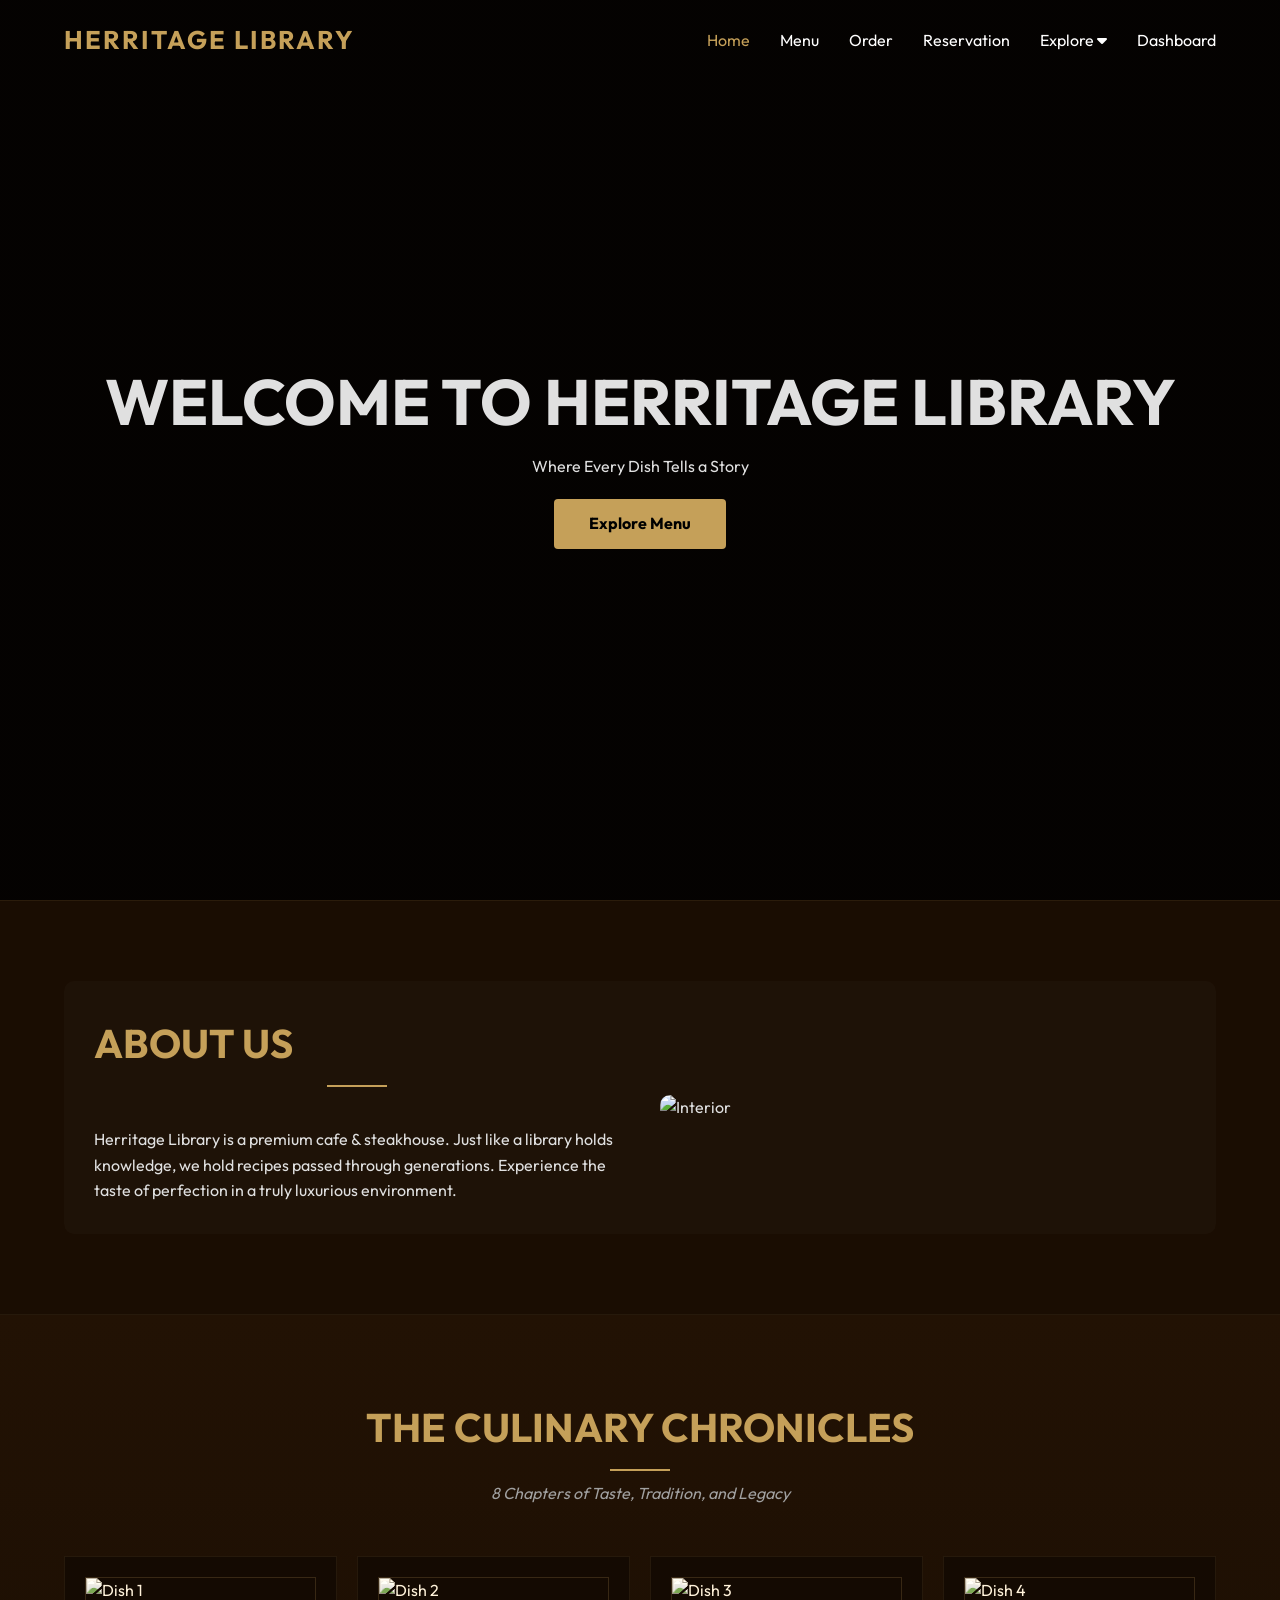
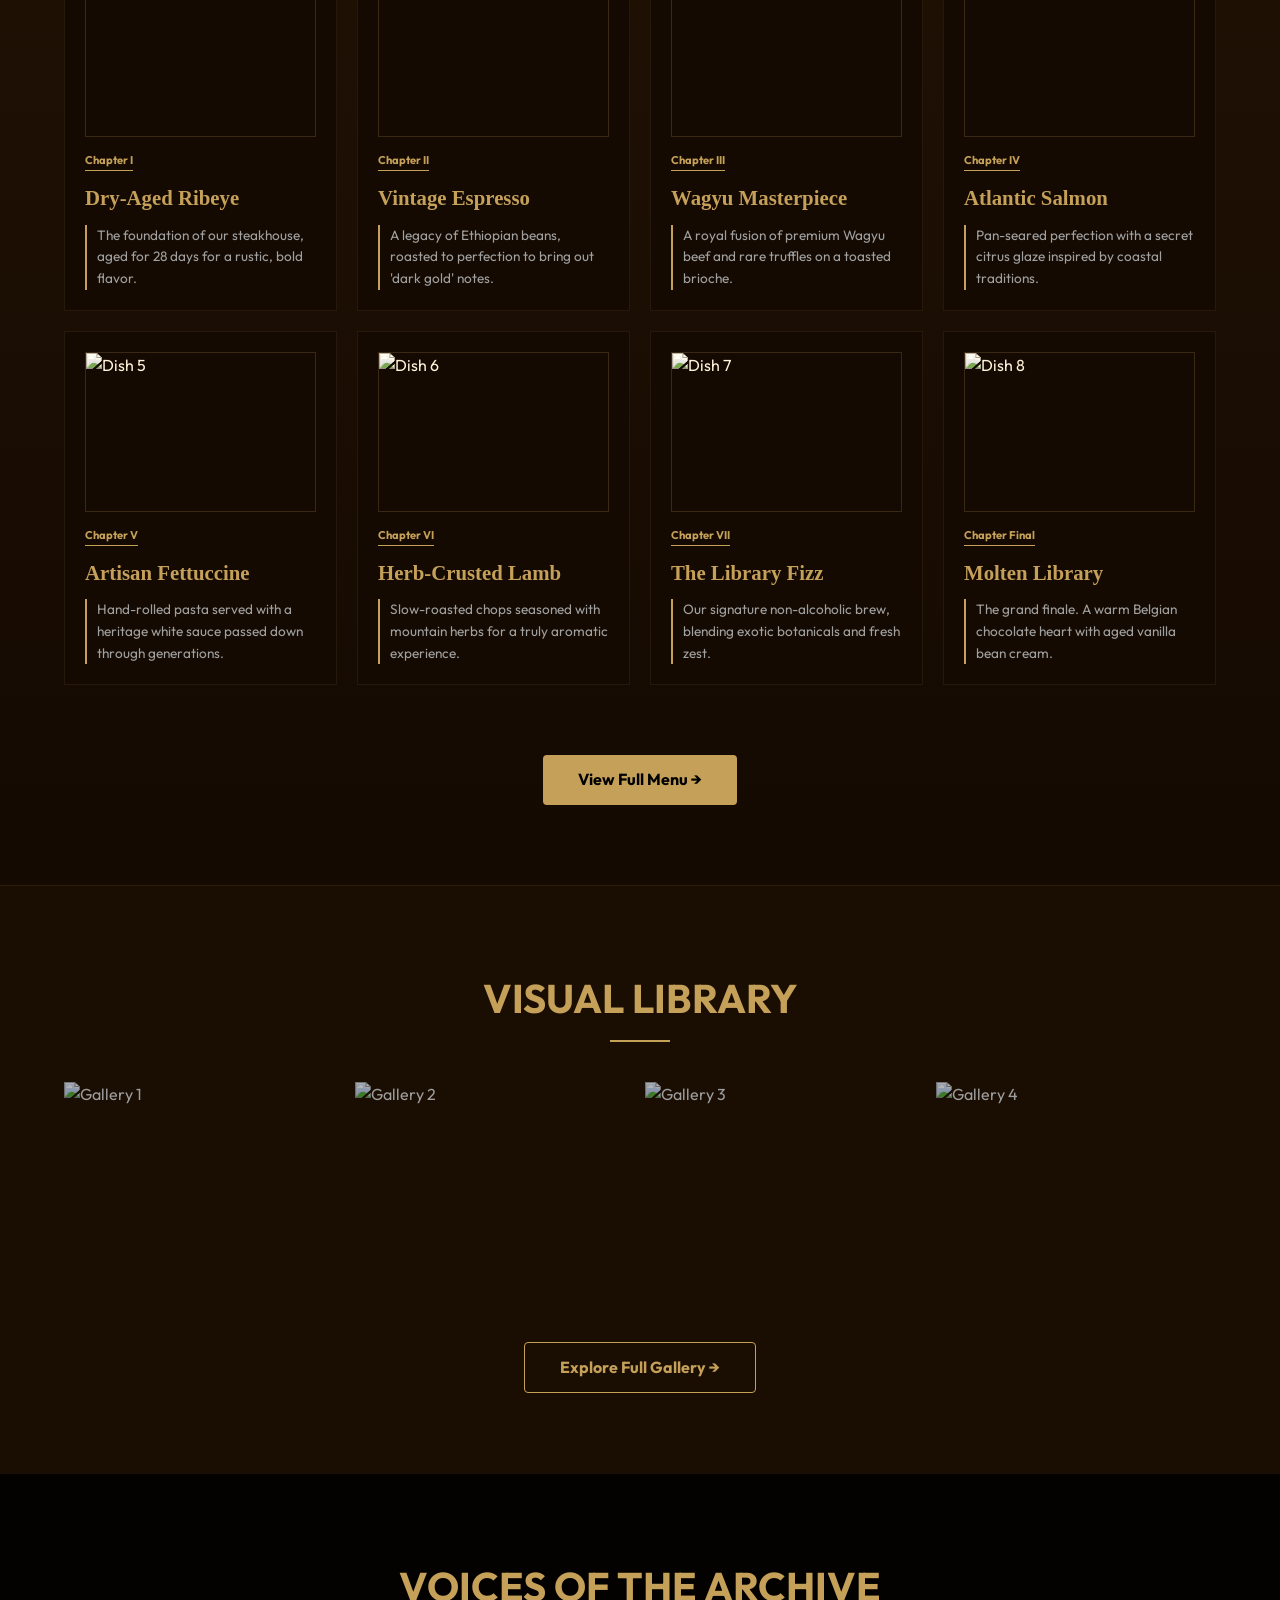
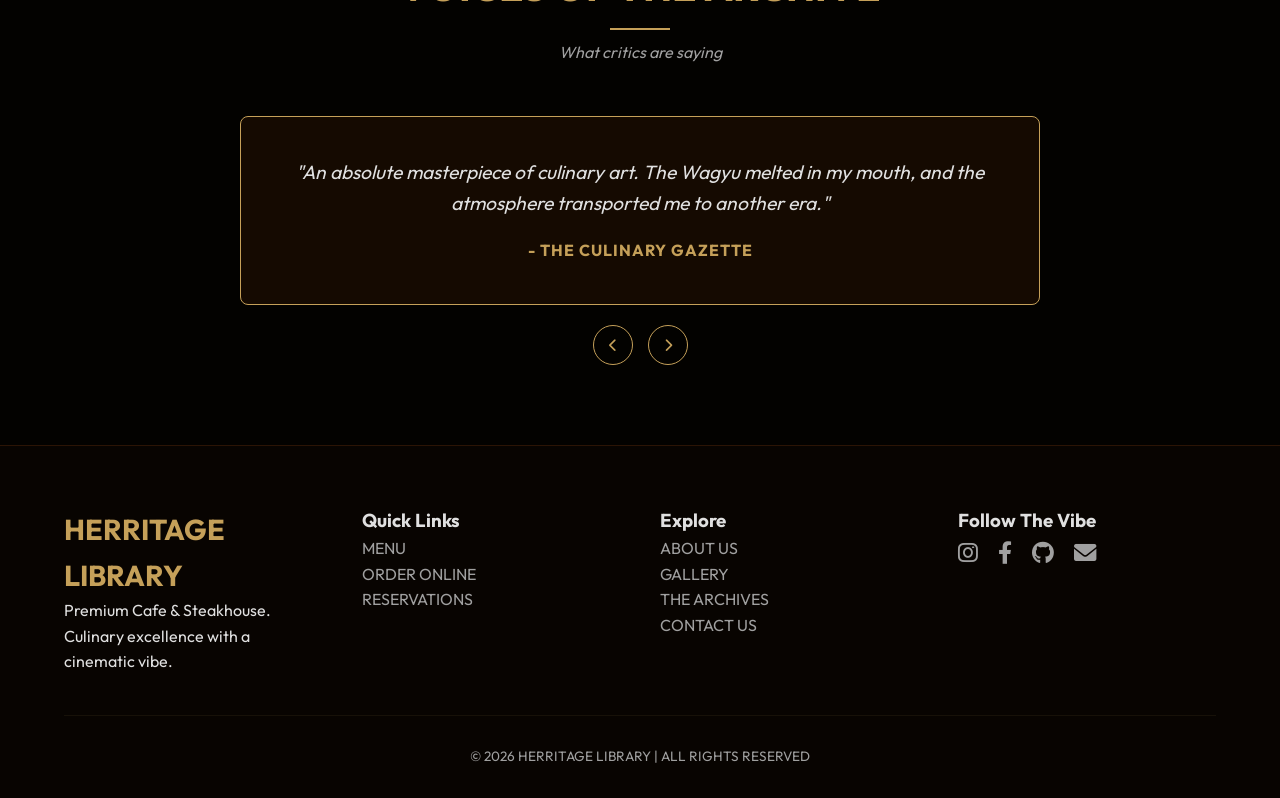
==== index.html @ 9e013ff1 "heritage website" ====
<!DOCTYPE html>
<html lang="en">

<head>
  <meta charset="UTF-8">
  <meta name="viewport" content="width=device-width, initial-scale=1.0">
  <title>Herritage Library | The Culinary Chronicles</title>
  <link rel="stylesheet" href="https://cdnjs.cloudflare.com/ajax/libs/font-awesome/6.0.0/css/all.min.css">
  <link rel="stylesheet" href="style.css">
</head>

<body>

  <nav class="navbar">
    <a href="index.html" class="logo">HERRITAGE LIBRARY</a>
    <div class="nav-links" id="navLinks">
      <ul>
        <li><a href="index.html" style="color: #C5A059;">Home</a></li>
        <li><a href="menu.html">Menu</a></li>
        <li><a href="order.html">Order</a></li>
        <li><a href="reservation.html">Reservation</a></li>
        <li class="dropdown">
          <a href="javascript:void(0)" class="dropbtn">Explore <i class="fas fa-caret-down"></i></a>
          <div class="dropdown-content">
            <a href="about.html">About Us</a>
            <a href="gallery.html">Gallery</a>
            <a href="blog.html">Blog</a>
            <a href="contact.html">Contact</a>
          </div>
        </li>
        <li><a href="signin.html">Dashboard</a></li>
      </ul>
    </div>
    <img src="images/btn.png" alt="menu" class="menu-hamburger" onclick="toggleMenu()">
  </nav>

  <header>
    <div class="hero-content">
      <h1>Welcome to Herritage Library</h1>
      <p>Where Every Dish Tells a Story</p>
      <a href="menu.html" class="btn">Explore Menu</a>
    </div>
  </header>

  <section class="about animate-on-scroll">
    <div class="about-container">
      <div class="about-text">
        <h2 class="section-title" style="text-align: left;">About Us</h2>
        <p>Herritage Library is a premium cafe & steakhouse. Just like a library holds knowledge, we hold recipes passed
          through generations. Experience the taste of perfection in a truly luxurious environment.</p>
      </div>
      <div class="about-img">
        <img src="images/restaurent.jpg" alt="Interior">
      </div>
    </div>
  </section>

  <section class="chapters animate-on-scroll">
    <h2 class="section-title">The Culinary Chronicles</h2>
    <p class="section-subtitle">8 Chapters of Taste, Tradition, and Legacy</p>

    <div class="chapter-container">
      <div class="chapter" onclick="window.location.href='order.html'">
        <div class="chapter-img"><img src="images/steak1.jpg" alt="Dish 1"></div>
        <div class="chapter-badge">Chapter I</div>
        <h4>Dry-Aged Ribeye</h4>
        <p class="history-text">The foundation of our steakhouse, aged for 28 days for a rustic, bold flavor.</p>
      </div>

      <div class="chapter" onclick="window.location.href='order.html'">
        <div class="chapter-img"><img src="images/coffee.jpg" alt="Dish 2"></div>
        <div class="chapter-badge">Chapter II</div>
        <h4>Vintage Espresso</h4>
        <p class="history-text">A legacy of Ethiopian beans, roasted to perfection to bring out 'dark gold' notes.</p>
      </div>

      <div class="chapter" onclick="window.location.href='order.html'">
        <div class="chapter-img"><img src="images/burger.jpg" alt="Dish 3"></div>
        <div class="chapter-badge">Chapter III</div>
        <h4>Wagyu Masterpiece</h4>
        <p class="history-text">A royal fusion of premium Wagyu beef and rare truffles on a toasted brioche.</p>
      </div>

      <div class="chapter" onclick="window.location.href='order.html'">
        <div class="chapter-img"><img src="images/seafood.jpg" alt="Dish 4"></div>
        <div class="chapter-badge">Chapter IV</div>
        <h4>Atlantic Salmon</h4>
        <p class="history-text">Pan-seared perfection with a secret citrus glaze inspired by coastal traditions.</p>
      </div>

      <div class="chapter" onclick="window.location.href='order.html'">
        <div class="chapter-img"><img src="images/pasta.jpg" alt="Dish 5"></div>
        <div class="chapter-badge">Chapter V</div>
        <h4>Artisan Fettuccine</h4>
        <p class="history-text">Hand-rolled pasta served with a heritage white sauce passed down through generations.
        </p>
      </div>

      <div class="chapter" onclick="window.location.href='order.html'">
        <div class="chapter-img"><img src="images/lamb.jpg" alt="Dish 6"></div>
        <div class="chapter-badge">Chapter VI</div>
        <h4>Herb-Crusted Lamb</h4>
        <p class="history-text">Slow-roasted chops seasoned with mountain herbs for a truly aromatic experience.</p>
      </div>

      <div class="chapter" onclick="window.location.href='order.html'">
        <div class="chapter-img"><img src="images/mocktail.jpg" alt="Dish 7"></div>
        <div class="chapter-badge">Chapter VII</div>
        <h4>The Library Fizz</h4>
        <p class="history-text">Our signature non-alcoholic brew, blending exotic botanicals and fresh zest.</p>
      </div>

      <div class="chapter" onclick="window.location.href='order.html'">
        <div class="chapter-img"><img src="images/dessert.jpg" alt="Dish 8"></div>
        <div class="chapter-badge">Chapter Final</div>
        <h4>Molten Library</h4>
        <p class="history-text">The grand finale. A warm Belgian chocolate heart with aged vanilla bean cream.</p>
      </div>
    </div>
    <div style="text-align:center; margin-top: 50px;">
      <a href="menu.html" class="btn">View Full Menu &rarr;</a>
    </div>
  </section>

  <section class="gallery">
    <h2 class="section-title">Visual Library</h2>
    <div class="gallery-box">
      <img src="images/steak1.jpg" alt="Gallery 1">
      <img src="images/coffee.jpg" alt="Gallery 2">
      <img src="images/burger.jpg" alt="Gallery 3">
      <img src="images/restaurent.jpg" alt="Gallery 4">
    </div>
    <div style="text-align:center; margin-top: 40px;">
      <a href="gallery.html" class="btn"
        style="background: transparent; border: 1px solid var(--accent-gold); color: var(--accent-gold);">Explore Full
        Gallery &rarr;</a>
    </div>
  </section>

  <section class="testimonials animate-on-scroll">
    <h2 class="section-title">Voices of the Archive</h2>
    <p class="section-subtitle">What critics are saying</p>

    <div class="testimonial-container">
      <div class="testimonial-slide active">
        <p class="testimonial-text">"An absolute masterpiece of culinary art. The Wagyu melted in my mouth, and the
          atmosphere transported me to another era."</p>
        <h4 class="testimonial-author">- The Culinary Gazette</h4>
      </div>
      <div class="testimonial-slide">
        <p class="testimonial-text">"Herritage Library isn't just a restaurant; it's a cinematic experience. The
          attention to detail in both food and design is unparalleled."</p>
        <h4 class="testimonial-author">- Gourmet Weekly</h4>
      </div>
      <div class="testimonial-slide">
        <p class="testimonial-text">"The Vintage Espresso is arguably the best roast I've had this decade. A must-visit
          for anyone who appreciates fine dining."</p>
        <h4 class="testimonial-author">- Coffee Connoisseurs</h4>
      </div>

      <div class="testimonial-controls">
        <button class="testimonial-btn" onclick="changeTestimonial(-1)"><i class="fas fa-chevron-left"></i></button>
        <button class="testimonial-btn" onclick="changeTestimonial(1)"><i class="fas fa-chevron-right"></i></button>
      </div>
    </div>
  </section>

  <footer class="main-footer animate-on-scroll">
    <div class="footer-container">
      <div class="footer-content">
        <div class="footer-section">
          <h2 class="footer-logo">HERRITAGE LIBRARY</h2>
          <p>Premium Cafe & Steakhouse. Culinary excellence with a cinematic vibe.</p>
        </div>
        <div class="footer-section footer-links">
          <h3>Quick Links</h3>
          <ul>
            <li><a href="menu.html">MENU</a></li>
            <li><a href="order.html">ORDER ONLINE</a></li>
            <li><a href="reservation.html">RESERVATIONS</a></li>
          </ul>
        </div>
        <div class="footer-section footer-links">
          <h3>Explore</h3>
          <ul>
            <li><a href="about.html">ABOUT US</a></li>
            <li><a href="gallery.html">GALLERY</a></li>
            <li><a href="blog.html">THE ARCHIVES</a></li>
            <li><a href="contact.html">CONTACT US</a></li>
          </ul>
        </div>
        <div class="footer-section footer-socials">
          <h3>Follow The Vibe</h3>
          <div class="social-icon-box">
            <a href="#" class="social-icon"><i class="fab fa-instagram"></i></a>
            <a href="#" class="social-icon"><i class="fab fa-facebook-f"></i></a>
            <a href="#" class="social-icon github"><i class="fab fa-github"></i></a>
            <a href="#" class="social-icon"><i class="fas fa-envelope"></i></a>
          </div>
        </div>
      </div>
      <div class="footer-bottom">
        <p>&copy; 2026 HERRITAGE LIBRARY | ALL RIGHTS RESERVED</p>
      </div>
    </div>
  </footer>

  <button id="scrollToTop" onclick="window.scrollTo({top:0,behavior:'smooth'})" title="Back to top"><i
      class="fas fa-chevron-up"></i></button>

</body>
<script src="animations.js"></script>
<script src="common.js"></script>
<script src="index.js"></script>

</html>
---- style.css ----
@import url('https://fonts.googleapis.com/css2?family=Outfit:wght@300;400;600;700&display=swap');

:root {
  --bg-dark: #0f0802;
  --bg-section: #1a0d02;
  --bg-section-alt: #221204;
  --bg-section-soft: #140a02;
  --accent-gold: #C5A059;
  --text-light: #e0e0e0;
  --text-muted: #a0a0a0;
}

* {
  margin: 0;
  padding: 0;
  box-sizing: border-box;
  text-decoration: none;
  list-style: none;
  -webkit-tap-highlight-color: transparent; /* Removes blue tap on mobile */
}

*:focus {
  outline: none; /* Removes blue border on click */
}

body {
  font-family: 'Outfit', 'Segoe UI', serif;
  background-color: var(--bg-dark);
  color: var(--text-light);
  overflow-x: hidden;
  line-height: 1.6;
  scroll-behavior: smooth;
}


.navbar {
  position: fixed;
  top: 0;
  width: 100%;
  padding: 20px 5%;
  display: flex;
  justify-content: space-between;
  align-items: center;
  z-index: 1000;
  transition: background 0.4s ease, padding 0.4s ease;
  background: transparent;
}

.navbar.scrolled {
  background: rgba(15, 8, 2, 0.97) !important;
  padding: 15px 5%;
  box-shadow: 0 2px 20px rgba(0,0,0,0.5);
}



.navbar .logo {
  font-size: 1.6rem;
  font-weight: bold;
  color: var(--accent-gold);
  letter-spacing: 2px;
}

.nav-links ul {
  display: flex;
}

.nav-links ul li {
  margin-left: 30px;
}

.nav-links ul li a {
  color: #fff;
  transition: 0.3s;
}

.nav-links ul li a:hover {
  color: var(--accent-gold);
}

.menu-hamburger {
  width: 35px;
  display: none;
  cursor: pointer;
  /* Image ko gold karne ke liye filter */
  filter: invert(72%) sepia(16%) saturate(1005%) hue-rotate(352deg) brightness(89%) contrast(83%);
}

.close-menu {
    display: none; /* Only shows on mobile */
    position: absolute;
    top: 30px;
    right: 30px;
    font-size: 2rem;
    color: var(--accent-gold);
    cursor: pointer;
}

@media (max-width: 700px) {
    .close-menu {
        display: block;
    }
}


header {
  height: 100vh;
  background: linear-gradient(rgba(0,0,0,0.7), rgba(0,0,0,0.7)), url('images/steakhouse.png');
  background-size: cover;
  background-position: center;
  display: flex;
  justify-content: center;
  align-items: center;
  text-align: center;
}

.hero-content h1 {
  font-size: clamp(2.5rem, 5vw, 4rem);
  text-transform: uppercase;
}

.btn {
  padding: 12px 35px;
  background: var(--accent-gold);
  color: #000;
  font-weight: bold;
  border-radius: 4px;
  transition: 0.3s;
  display: inline-block;
  margin-top: 20px;
}

.btn:hover {
  background: #d4b475;
  transform: translateY(-3px);
}


section {
  padding: 80px 5%;
  border-top: 1px solid rgba(197, 160, 89, 0.1);
}


.about {
  background: var(--bg-section);
}

.chapters {
  background: linear-gradient(to bottom, #221204, #140a02);
}

.gallery {
  background: var(--bg-section);
}


.section-title {
  font-size: 2.5rem;
  color: var(--accent-gold);
  text-align: center;
  text-transform: uppercase;
  margin-bottom: 40px;
  position: relative;
}

.section-title::after {
  content: "";
  width: 60px;
  height: 2px;
  background: var(--accent-gold);
  display: block;
  margin: 10px auto 0;
}

.section-subtitle {
  text-align: center;
  margin-top: -30px;
  margin-bottom: 50px;
  color: var(--text-muted);
  font-style: italic;
}


.about-container {
  display: flex;
  gap: 40px;
  align-items: center;
  background: rgba(255,255,255,0.02);
  padding: 30px;
  border-radius: 10px;
}

.about-text {
  flex: 1;
}

.about-img {
  flex: 1;
}

.about-img img {
  width: 100%;
  border-radius: 10px;
}


.chapter-container {
  display: grid;
  grid-template-columns: repeat(4, 1fr);
  gap: 20px;
}

.chapter {
  background: var(--bg-section-soft);
  padding: 20px;
  border: 1px solid rgba(197, 160, 89, 0.1);
  transition: 0.4s ease;
  display: flex;
  flex-direction: column;
  cursor: pointer;
}

.chapter:hover {
  border-color: var(--accent-gold);
  transform: translateY(-10px);
  background: #1a0d02;
}

.chapter-img {
  width: 100%;
  height: 160px;
  overflow: hidden;
  margin-bottom: 15px;
  border: 1px solid rgba(197, 160, 89, 0.2);
}

.chapter-img img {
  width: 100%;
  height: 100%;
  object-fit: cover;
  filter: sepia(40%);
  transition: 0.6s;
}

.chapter:hover .chapter-img img {
  filter: sepia(0%);
  transform: scale(1.1);
}

.chapter-badge {
  color: var(--accent-gold);
  font-size: 0.7rem;
  font-weight: bold;
  border-bottom: 1px solid var(--accent-gold);
  margin-bottom: 10px;
  align-self: flex-start;
}

.chapter h4 {
  font-size: 1.3rem;
  color: var(--accent-gold);
  margin-bottom: 10px;
  font-family: 'Georgia', serif;
}

.history-text {
  color: var(--text-muted);
  font-size: 0.85rem;
  line-height: 1.6;
  border-left: 2px solid var(--accent-gold);
  padding-left: 10px;
}


.gallery-box {
  display: grid;
  grid-template-columns: repeat(4, 1fr);
  gap: 10px;
}

.gallery-box img {
  width: 100%;
  height: 200px;
  object-fit: cover;
  filter: brightness(0.7);
  transition: 0.4s;
}

.gallery-box img:hover {
  filter: brightness(1);
  transform: scale(1.05);
}


.main-footer {
  background: #080401;
  padding: 60px 5% 30px;
  border-top: 1px solid #2b1405;
}

.footer-links ul li a {
  color: var(--text-muted) !important;
  transition: color 0.3s;
}

.footer-links ul li a:hover {
  color: var(--accent-gold) !important;
}

.footer-bottom p {
  color: var(--text-muted);
  font-size: 0.85rem;
  text-align: center;
  padding-top: 30px;
  border-top: 1px solid rgba(197, 160, 89, 0.08);
  margin-top: 40px;
}

/* Scroll to Top Button */
#scrollToTop {
  position: fixed;
  bottom: 35px;
  right: 35px;
  width: 48px;
  height: 48px;
  background: var(--accent-gold);
  color: #000;
  border: none;
  border-radius: 50%;
  font-size: 1.1rem;
  cursor: pointer;
  display: none;
  align-items: center;
  justify-content: center;
  z-index: 999;
  box-shadow: 0 4px 15px rgba(197, 160, 89, 0.4);
  transition: transform 0.3s, opacity 0.3s;
}

#scrollToTop:hover {
  transform: translateY(-4px);
  background: #d4b475;
}

.footer-content {
  display: grid;
  grid-template-columns: repeat(auto-fit, minmax(200px, 1fr));
  gap: 40px;
}

.footer-logo {
  color: var(--accent-gold);
  font-size: 1.8rem;
}

.social-icon-box {
  display: flex;
  gap: 20px;
}

.social-icon {
  color: var(--text-muted);
  font-size: 1.4rem;
  transition: 0.3s;
}

.social-icon:hover {
  color: #fff;
}


@media (max-width: 1100px) {
  .chapter-container {
    grid-template-columns: repeat(2, 1fr);
  }

  .gallery-box {
    grid-template-columns: repeat(2, 1fr);
  }

  .about-container {
    flex-direction: column;
  }
}

@media (max-width: 700px) {
  .chapter-container {
    grid-template-columns: 1fr;
  }

  .gallery-box {
    grid-template-columns: 1fr;
  }

  .menu-hamburger {
    display: block;
  }

  .nav-links {
    position: fixed;
    top: 0;
    right: -100%;
    width: 80%;
    height: 100vh;
    background: var(--bg-dark);
    display: flex;
    justify-content: center;
    align-items: center;
    transition: 0.5s;
  }

  .nav-links.mobile-menu {
    right: 0;
  }

  .nav-links ul {
    flex-direction: column;
    text-align: center;
  }

  .nav-links ul li {
    margin: 20px 0;
  }
}

@media (max-width: 400px) {
    .navbar .logo {
        font-size: 1.1rem; 
    }
    .menu-hamburger {
        width: 40px; 
    }
}

/* Dropdown Styles */
.dropdown {
    position: relative;
    display: inline-block;
}

.dropdown-content {
    display: none;
    position: absolute;
    background-color: var(--bg-section);
    min-width: 160px;
    box-shadow: 0px 8px 16px 0px rgba(0,0,0,0.5);
    z-index: 1000;
    border: 1px solid rgba(197, 160, 89, 0.2);
    border-radius: 4px;
    top: 100%;
    left: 0;
}

.dropdown-content a {
    color: var(--text-light) !important;
    padding: 12px 16px;
    text-decoration: none;
    display: block;
    border-bottom: 1px solid rgba(197, 160, 89, 0.1);
}

.dropdown-content a:last-child {
    border-bottom: none;
}

.dropdown-content a:hover {
    background-color: var(--bg-section-alt);
    color: var(--accent-gold) !important;
}

.dropdown:hover .dropdown-content {
    display: block;
}

/* Global Animations */
.animate-on-scroll {
    opacity: 0;
    transform: translateY(30px);
    transition: opacity 0.8s ease-out, transform 0.8s ease-out;
}

.animate-on-scroll.is-visible {
    opacity: 1;
    transform: translateY(0);
}

.delay-100 { transition-delay: 0.1s; }
.delay-200 { transition-delay: 0.2s; }
.delay-300 { transition-delay: 0.3s; }

/* Testimonial Section */
.testimonials {
    background: linear-gradient(rgba(0,0,0,0.8), rgba(0,0,0,0.8)), url('images/steakhouse.png');
    background-size: cover;
    background-position: center;
    background-attachment: fixed;
    text-align: center;
}

.testimonial-container {
    max-width: 800px;
    margin: 0 auto;
    position: relative;
}

.testimonial-slide {
    display: none;
    padding: 40px;
    background: rgba(26, 13, 2, 0.8);
    border: 1px solid var(--accent-gold);
    border-radius: 8px;
    animation: fadeInTestimonial 0.5s ease-in-out;
}

.testimonial-slide.active {
    display: block;
}

@keyframes fadeInTestimonial {
    from { opacity: 0; transform: scale(0.95); }
    to { opacity: 1; transform: scale(1); }
}

.testimonial-text {
    font-size: 1.2rem;
    font-style: italic;
    color: #e0e0e0;
    margin-bottom: 20px;
}

.testimonial-author {
    color: var(--accent-gold);
    font-weight: bold;
    text-transform: uppercase;
    letter-spacing: 1px;
}

.testimonial-controls {
    margin-top: 20px;
    display: flex;
    justify-content: center;
    gap: 15px;
}

.testimonial-btn {
    background: transparent;
    border: 1px solid var(--accent-gold);
    color: var(--accent-gold);
    width: 40px;
    height: 40px;
    border-radius: 50%;
    cursor: pointer;
    transition: 0.3s;
}

.testimonial-btn:hover {
    background: var(--accent-gold);
    color: #000;
}
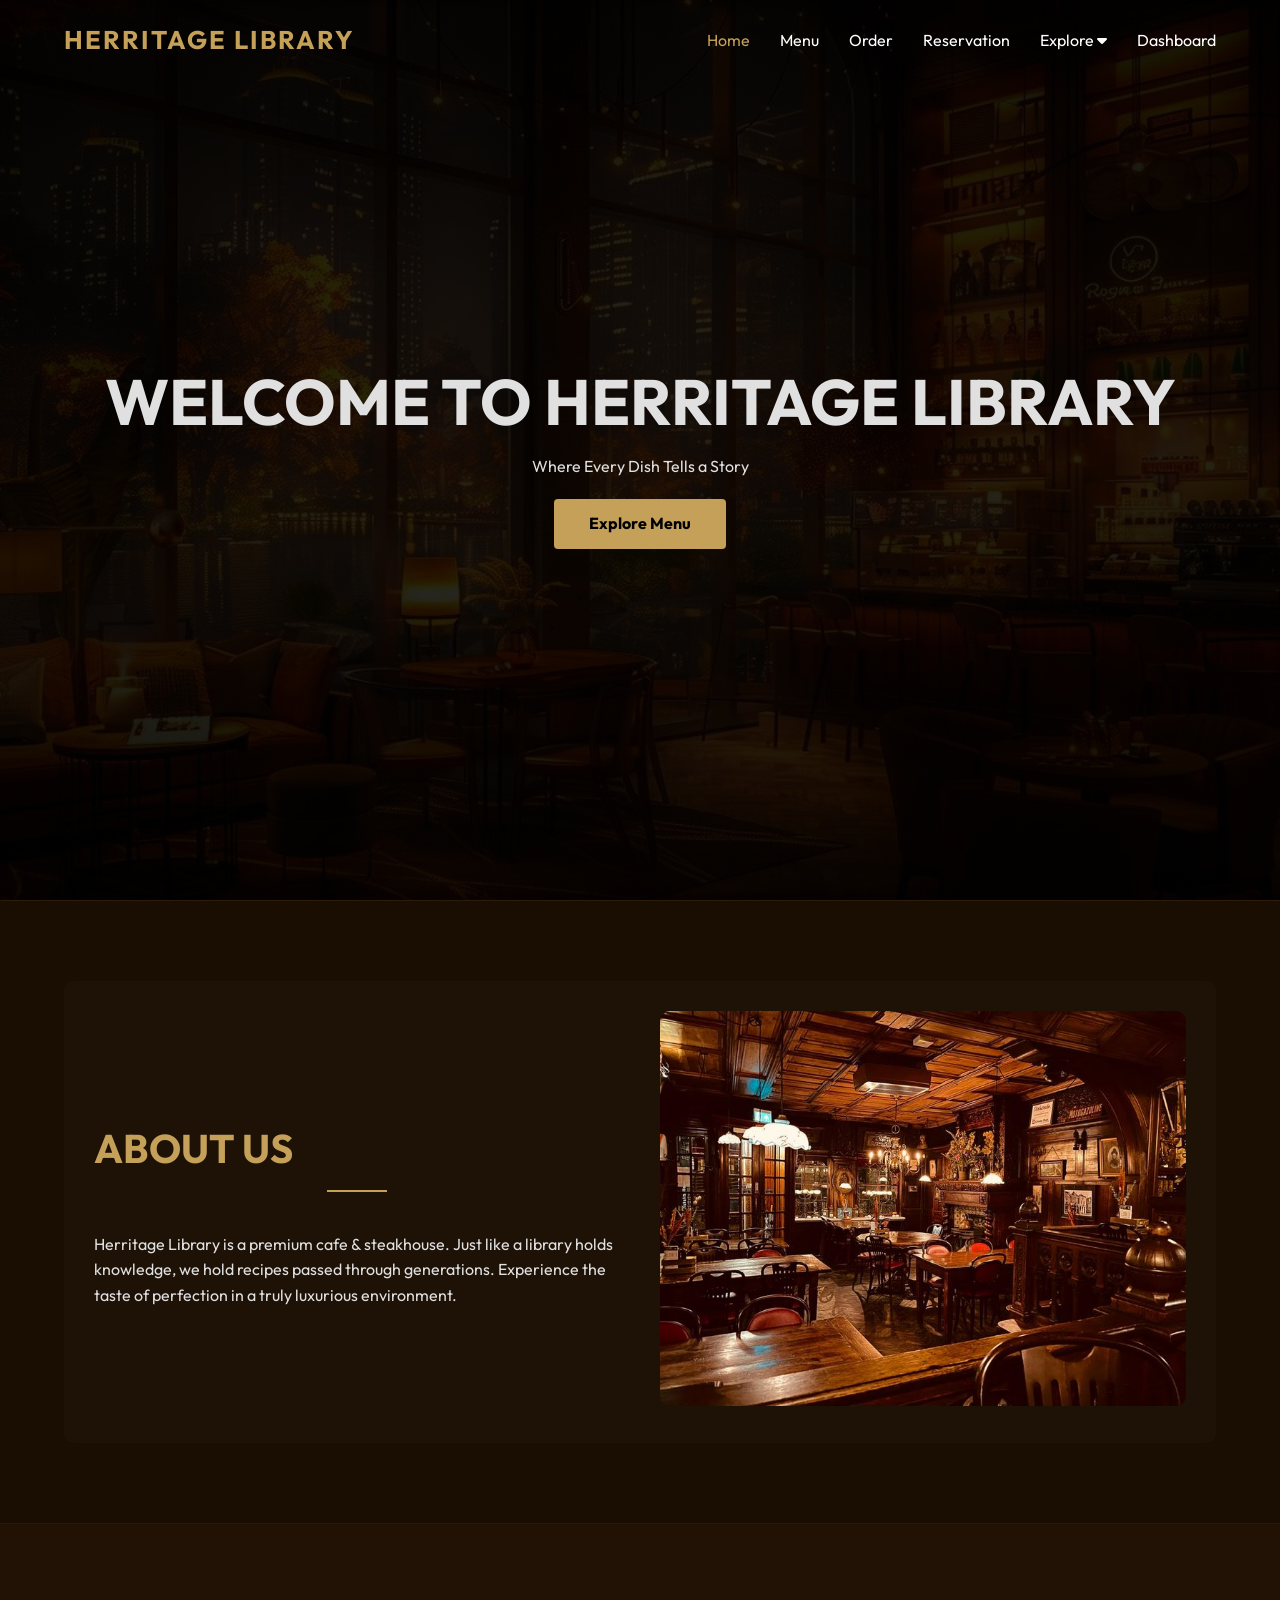
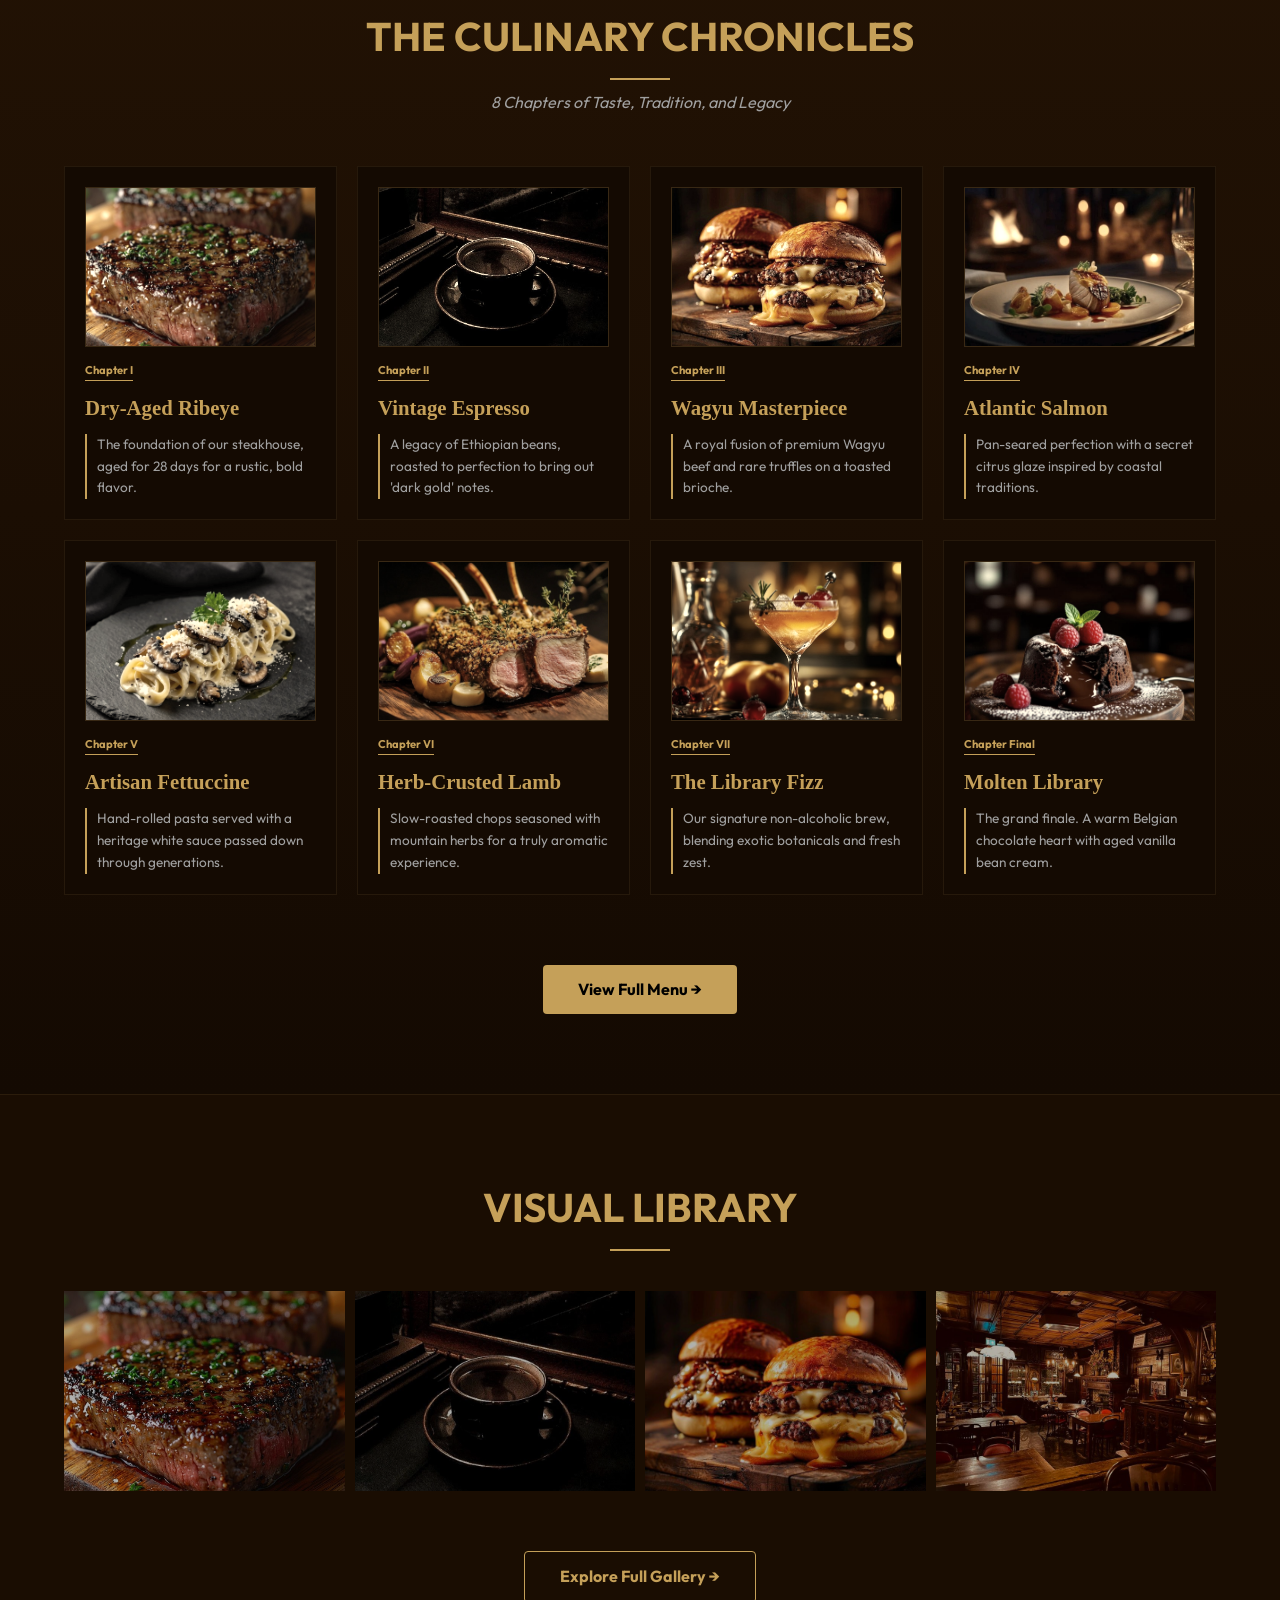
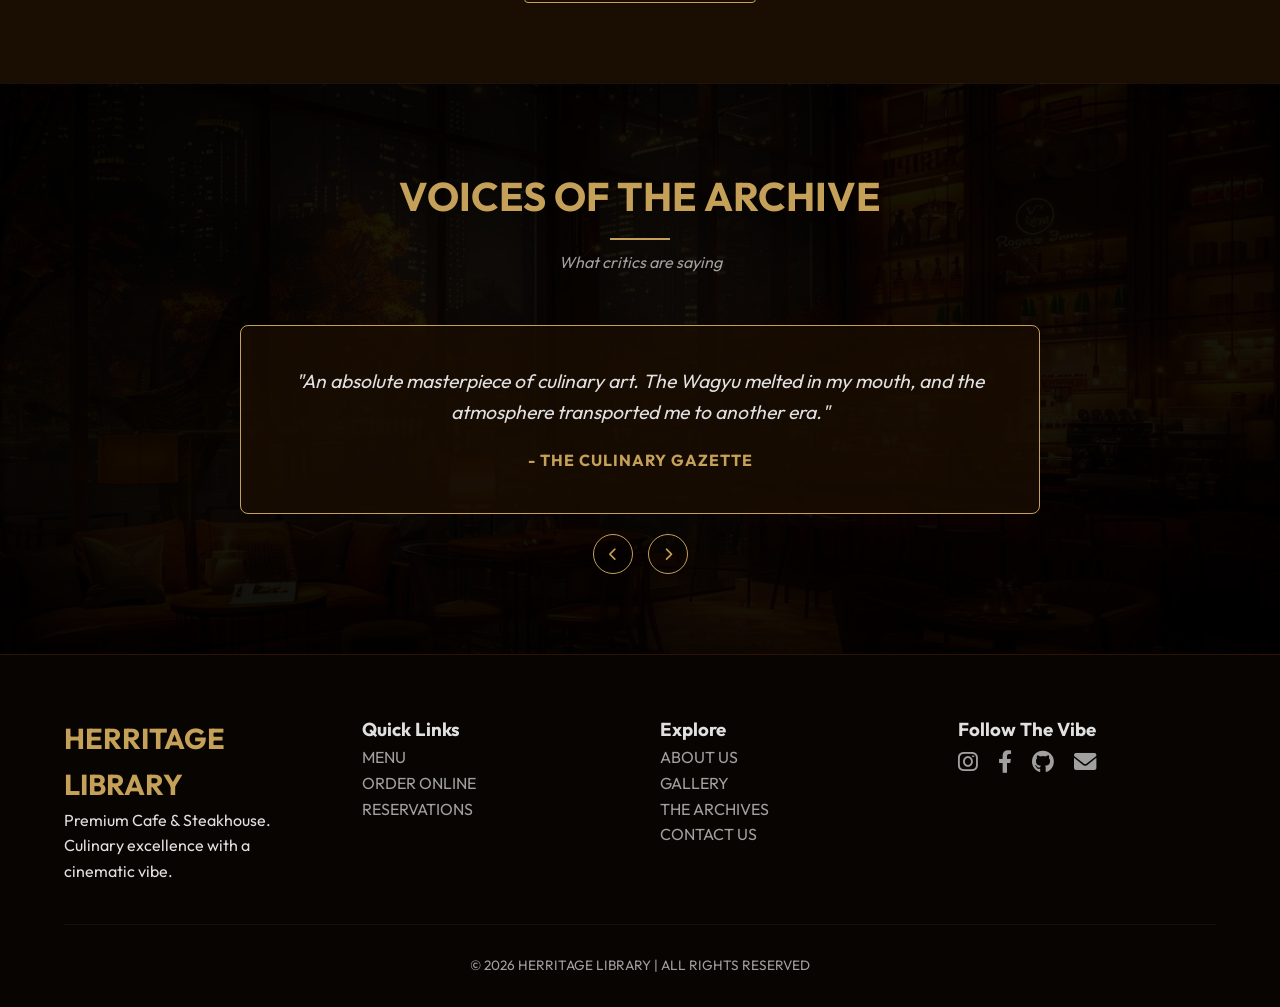
==== commit 87b9a464: "updated file" ====
--- a/index.html
+++ b/index.html
@@ -192,7 +192,7 @@
         <div class="footer-section footer-socials">
           <h3>Follow The Vibe</h3>
           <div class="social-icon-box">
-            <a href="#" class="social-icon"><i class="fab fa-instagram"></i></a>
+            <a href="https://www.instagram.com/alw4ys.abdullaeh?igsh=eXpmMTRhaG44dWp1" class="social-icon"><i class="fab fa-instagram"></i></a>
             <a href="#" class="social-icon"><i class="fab fa-facebook-f"></i></a>
             <a href="#" class="social-icon github"><i class="fab fa-github"></i></a>
             <a href="#" class="social-icon"><i class="fas fa-envelope"></i></a>
